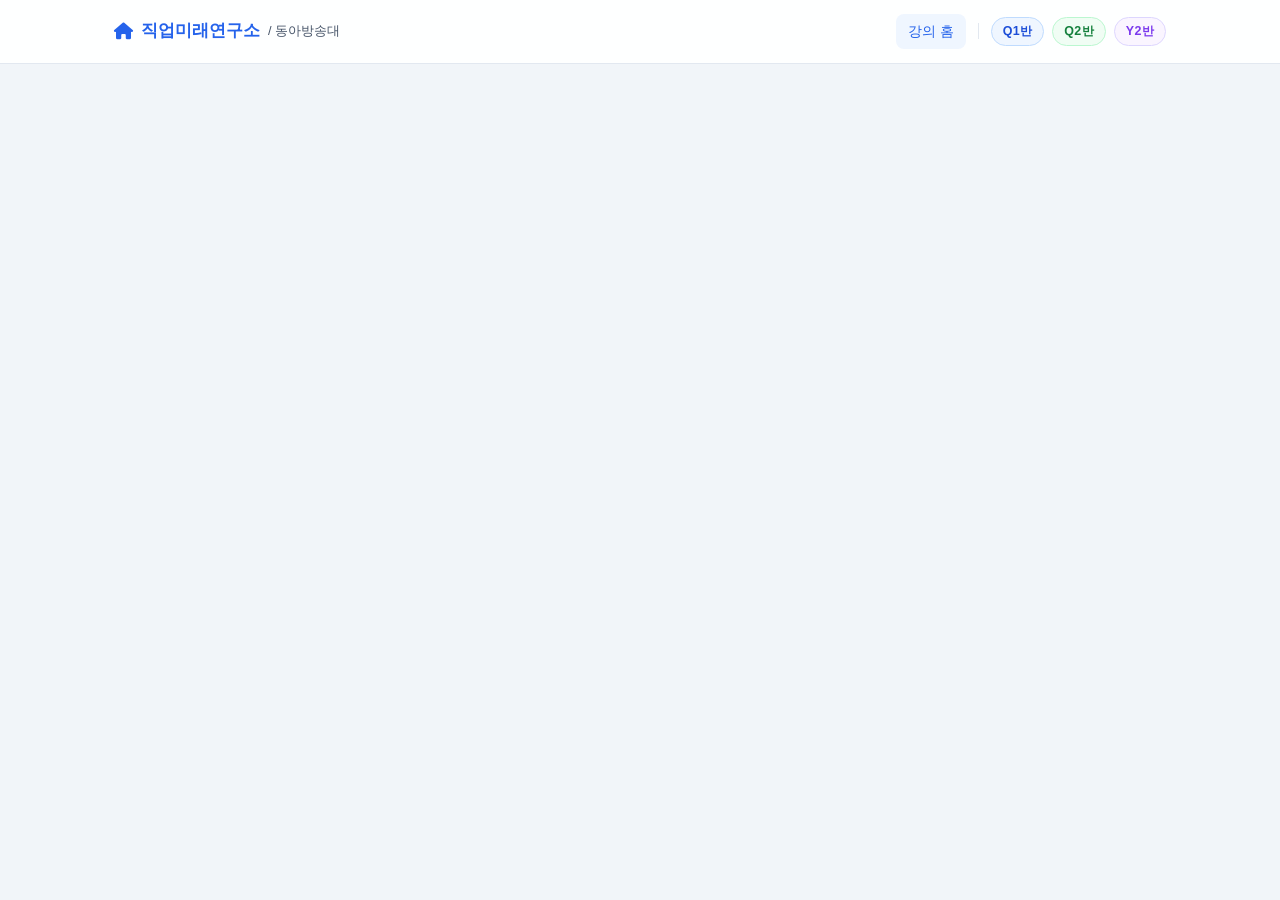
==== donga/index.html @ 0c905d33 "fix: 성적평가 보안 및 정확성 전면 점검 - 학생은 자기 분반만 열람 가능 (URL ?section= 파라미터 무시) - 학생에게 분반 전환 링크(Q1/Q2/Y2) 숨김 - 본" ====
<!DOCTYPE html>
<html lang="ko">
<head>
  <meta charset="UTF-8">
  <meta name="viewport" content="width=device-width, initial-scale=1.0">
  <title>발표평가 | 동아방송대</title>
  <meta name="description" content="동아방송대학교 정동엽 교수 강의 발표평가 시스템.">
  <link rel="stylesheet" href="https://cdn.jsdelivr.net/gh/orioncactus/pretendard@v1.3.9/dist/web/static/pretendard.min.css">
  <link rel="stylesheet" href="https://cdnjs.cloudflare.com/ajax/libs/font-awesome/6.5.1/css/all.min.css">
  <link rel="stylesheet" href="style.css">
  <style>
    /* ── 로그인 뷰 ── */
    .login-wrap {
      min-height: calc(100vh - var(--navbar-h));
      display: flex;
      align-items: center;
      justify-content: center;
      padding: 40px 16px;
      background: var(--surface2);
    }
    .login-card {
      background: var(--surface);
      border: 1px solid var(--border);
      border-radius: 16px;
      padding: 40px 36px;
      max-width: 400px;
      width: 100%;
      box-shadow: var(--shadow-lg);
      text-align: center;
    }
    .login-card h2 {
      font-size: 1.5rem;
      font-weight: 800;
      margin-bottom: 8px;
    }
    .login-card p {
      font-size: .875rem;
      color: var(--text2);
      margin-bottom: 28px;
      line-height: 1.6;
    }

    /* ── 평가 뷰 ── */
    .eva-head {
      display: flex;
      align-items: flex-start;
      gap: 24px;
      flex-wrap: wrap;
      margin-bottom: 24px;
    }
    .eva-head-info { flex: 1; min-width: 200px; }
    .eva-progress { min-width: 220px; }
    .eva-progress-label {
      display: flex;
      align-items: center;
      justify-content: space-between;
      font-size: .875rem;
      margin-bottom: 6px;
      color: var(--text2);
    }
    .eva-progress-label strong { color: var(--primary); font-weight: 700; }
    .eva-prog-bar {
      height: 8px;
      background: var(--border);
      border-radius: 4px;
      overflow: hidden;
    }
    .eva-prog-fill {
      height: 100%;
      background: var(--primary);
      border-radius: 4px;
      transition: width .4s ease;
    }

    /* 완료 배너 */
    .submitted-banner {
      background: #f0fdf4;
      border: 1px solid #86efac;
      border-radius: 10px;
      padding: 14px 20px;
      margin-bottom: 20px;
      color: #15803d;
      font-weight: 600;
      text-align: center;
      font-size: 1rem;
    }

    /* 평가 테이블 래퍼 */
    .eva-wrap {
      overflow-x: auto;
      border-radius: 0;
    }

    /* 점수 입력 */
    .score-input {
      width: 54px;
      padding: 6px 4px;
      text-align: center;
      border: 1.5px solid var(--border);
      border-radius: 6px;
      font-size: .9rem;
      font-family: inherit;
      background: var(--surface);
      color: var(--text);
      transition: border-color .15s, background .15s;
      -moz-appearance: textfield;
    }
    .score-input::-webkit-outer-spin-button,
    .score-input::-webkit-inner-spin-button { -webkit-appearance: none; margin: 0; }
    .score-input:focus { outline: none; border-color: var(--primary); }
    .score-input.filled { border-color: var(--primary); background: #eff6ff; }
    .score-input[readonly] {
      background: var(--surface2);
      color: var(--text2);
      cursor: default;
      border-color: var(--border);
    }
    /* 고정 하단 액션바 */
    .eva-actions {
      position: fixed;
      bottom: 0; left: 0; right: 0;
      background: var(--surface);
      border-top: 1px solid var(--border);
      padding: 12px 24px;
      display: flex;
      gap: 10px;
      justify-content: flex-end;
      z-index: 200;
      box-shadow: 0 -4px 20px rgba(0,0,0,.07);
    }

    /* 페이지 하단 여백 (액션바 가림 방지) */
    .has-action-bar { padding-bottom: 76px; }

    /* 섹션 배지 */
    .jdy-section-badge {
      display: inline-block;
      font-size: .75rem;
      font-weight: 700;
      padding: 3px 10px;
      border-radius: 100px;
      margin-bottom: 8px;
      border: 1.5px solid transparent;
    }
    .jdy-section-Q1 { background: #eff6ff; color: #1d4ed8; border-color: #bfdbfe; }
    .jdy-section-Q2 { background: #f0fdf4; color: #15803d; border-color: #bbf7d0; }
    .jdy-section-Y2 { background: #faf5ff; color: #7c3aed; border-color: #ddd6fe; }

    @media (max-width: 640px) {
      .login-card { padding: 28px 20px; }
      .eva-actions { padding: 10px 16px; }
      .eva-head { gap: 16px; }
    }
  </style>
</head>
<body>

<!-- ── Navbar ─────────────────────────────────────────────── -->
<nav class="jdy-nav">
  <div class="jdy-nav-inner">
    <a href="../" class="jdy-nav-brand">
      <i class="fa-solid fa-house"></i>
      직업미래연구소
      <span>/ 동아방송대</span>
    </a>
    <div class="jdy-nav-links">
      <a href="index.html" class="jdy-nav-link active">강의 홈</a>
      <a href="dashboard.html" class="jdy-nav-link" id="nav-dash" style="display:none">대시보드</a>
      <span class="jdy-nav-sec-divider"></span>
      <a href="index.html?section=Q1" class="jdy-nav-sec-link jdy-sec-Q1">Q1반</a>
      <a href="index.html?section=Q2" class="jdy-nav-sec-link jdy-sec-Q2">Q2반</a>
      <a href="index.html?section=Y2" class="jdy-nav-sec-link jdy-sec-Y2">Y2반</a>
    </div>
    <!-- 로그인 상태 -->
    <div id="nav-user" class="jdy-nav-user" style="display:none">
      <div class="jdy-avatar" id="nav-avatar">?</div>
      <span id="nav-name" style="font-size:.875rem;color:var(--text2)"></span>
      <button class="jdy-btn jdy-btn-secondary jdy-btn-sm" onclick="jdy_signOut()">로그아웃</button>
    </div>
    <!-- 비로그인 -->
    <div id="nav-guest" style="display:none">
      <button class="jdy-btn jdy-btn-primary jdy-btn-sm" onclick="jdy_openAuthModal('login')">
        <i class="fa-solid fa-right-to-bracket"></i> 로그인
      </button>
    </div>
  </div>
</nav>

<!-- ── 비로그인 뷰 ─────────────────────────────────────────── -->
<div id="view-guest" style="display:none">
  <div class="jdy-page">
    <div class="login-wrap">
      <div class="login-card">
        <div style="font-size:2.5rem;margin-bottom:12px;">🎓</div>
        <h2>동아방송대 발표평가</h2>
        <p>구글 또는 카카오 계정으로 로그인하면<br>발표평가에 바로 참여할 수 있습니다.</p>

        <button class="jdy-btn jdy-btn-google jdy-btn-full" onclick="jdy_signInGoogle()" style="margin-bottom:10px;">
          <img src="https://www.gstatic.com/firebasejs/ui/2.0.0/images/auth/google.svg" alt="Google">
          Google로 시작하기
        </button>

        <div class="jdy-auth-divider">또는</div>

        <button class="jdy-btn jdy-btn-kakao jdy-btn-full" onclick="jdy_signInKakao()">
          <svg width="20" height="20" viewBox="0 0 24 24" fill="#191919" style="flex-shrink:0">
            <path d="M12 3C6.48 3 2 6.69 2 11.25c0 2.89 1.74 5.42 4.36 6.96l-1.11 4.09 4.73-3.12c.63.09 1.28.14 1.95.14 5.52 0 10-3.69 10-8.24C21.93 6.69 17.52 3 12 3z"/>
          </svg>
          카카오로 시작하기
        </button>

        <p style="font-size:.73rem;color:var(--text3);margin-top:20px;line-height:1.5;">
          처음 이용 시 자동으로 계정이 생성됩니다.<br>
          로그인과 회원가입은 동일한 절차입니다.
        </p>
      </div>
    </div>
  </div>
</div>

<!-- ── 평가 뷰 (로그인 학생) ──────────────────────────────── -->
<div id="view-eval" style="display:none">
  <div class="jdy-page has-action-bar">
    <section class="jdy-section" style="padding-top:40px;padding-bottom:40px;">
      <div class="jdy-container">

        <!-- 헤더 -->
        <div class="eva-head">
          <div class="eva-head-info">
            <span id="section-badge" class="jdy-section-badge" style="display:none"></span>
            <h2 class="jdy-section-title" id="course-name" style="font-size:1.5rem;margin-bottom:6px;">-</h2>
            <p style="font-size:.875rem;color:var(--text2);">
              같은 분반 동료의 발표를 평가해주세요. 평가자는 공개되지 않습니다.
            </p>
          </div>
          <div class="eva-progress">
            <div class="eva-progress-label">
              <span>평가 진행률</span>
              <strong><span id="prog-done">0</span>/<span id="prog-total">0</span></strong>
            </div>
            <div class="eva-prog-bar">
              <div class="eva-prog-fill" id="prog-fill" style="width:0%"></div>
            </div>
          </div>
        </div>

        <!-- 완료 배너 (제출 후 표시) -->
        <div id="submitted-banner" class="submitted-banner" style="display:none">
          ✅ 모든 발표평가가 완료되었습니다!
        </div>

        <!-- 평가 입력 테이블 -->
        <div class="jdy-card" style="padding:0;overflow:hidden;margin-bottom:20px;">
          <div style="padding:14px 20px;border-bottom:1px solid var(--border);display:flex;align-items:center;gap:12px;flex-wrap:wrap;">
            <div>
              <div style="font-weight:700;font-size:1rem;">발표평가 입력</div>
              <div style="font-size:.8rem;color:var(--text2);margin-top:2px;">각 항목의 배점에 맞게 점수를 입력하세요 (총 100점)</div>
            </div>
          </div>
          <div class="eva-wrap">
            <table class="jdy-table" id="eval-table" style="min-width:960px;border-radius:0;">
              <thead>
                <tr>
                  <th>순번</th>
                  <th>이름</th>
                  <th>자기이해<br>+적성<br><small style="color:var(--primary);font-weight:400">(20)</small></th>
                  <th>창업<br>아이템<br><small style="color:var(--primary);font-weight:400">(15)</small></th>
                  <th>거시<br>환경<br><small style="color:var(--primary);font-weight:400">(15)</small></th>
                  <th>고객/<br>시장<br><small style="color:var(--primary);font-weight:400">(10)</small></th>
                  <th>수익<br>구조<br><small style="color:var(--primary);font-weight:400">(15)</small></th>
                  <th>실행<br>준비<br><small style="color:var(--primary);font-weight:400">(15)</small></th>
                  <th>지원<br>전략<br><small style="color:var(--primary);font-weight:400">(10)</small></th>
                  <th>총점<br><small style="color:var(--text3);font-weight:400">(100)</small></th>
                  <th>상태</th>
                </tr>
              </thead>
              <tbody id="eval-tbody">
                <tr>
                  <td colspan="11" style="text-align:center;padding:48px;">
                    <div class="jdy-spinner"></div>
                  </td>
                </tr>
              </tbody>
            </table>
          </div>
        </div>

        <footer class="jdy-footer" style="margin-top:48px;">
          <p>직업미래연구소 · 정동엽 박사 | <a href="mailto:newjob4u@naver.com">newjob4u@naver.com</a></p>
        </footer>

      </div>
    </section>
  </div>
</div>

<!-- ── 프로필 완성 모달 (최초 로그인) ────────────────────── -->
<div id="profile-modal" class="jdy-modal-bg" style="display:none">
  <div class="jdy-modal">
    <div class="jdy-modal-header">
      <span class="jdy-modal-title">프로필 완성</span>
    </div>
    <div class="jdy-modal-body">
      <p style="font-size:.875rem;color:var(--text2);margin-bottom:20px;">
        처음 이용하시나요? 아래 정보를 입력하면 발표평가에 참여할 수 있습니다.
      </p>
      <form id="profile-form" onsubmit="return false;">
        <div class="jdy-form-group">
          <label class="jdy-label">이름 *</label>
          <input class="jdy-input" type="text" id="pf-name" required placeholder="홍길동">
        </div>
        <div class="jdy-form-group">
          <label class="jdy-label">학번 *</label>
          <input class="jdy-input" type="text" id="pf-sid" required placeholder="예: 2024001">
        </div>
        <div class="jdy-form-group">
          <label class="jdy-label">분반 *</label>
          <select class="jdy-select" id="pf-section" required>
            <option value="">- 분반 선택 -</option>
            <option value="Q1">Q1반</option>
            <option value="Q2">Q2반</option>
            <option value="Y2">Y2반</option>
          </select>
          <p style="font-size:.75rem;color:var(--text3);margin-top:6px;">
            <i class="fa-solid fa-circle-info"></i> 선택한 분반 강의에 자동으로 등록됩니다.
          </p>
        </div>
      </form>
    </div>
    <div class="jdy-modal-footer">
      <button class="jdy-btn jdy-btn-primary" onclick="saveProfile()">저장하고 시작하기</button>
    </div>
  </div>
</div>

<!-- ── 고정 하단 액션바 ───────────────────────────────────── -->
<div class="eva-actions" id="eval-actions" style="display:none">
  <button class="jdy-btn jdy-btn-primary" onclick="submitAllEvals()">
    <i class="fa-solid fa-paper-plane"></i> 최종 제출
  </button>
</div>

<div id="jdy-toast" class="jdy-toast"></div>
<div id="jdy-loading"><div class="jdy-spinner"></div></div>

<!-- ── Scripts ─────────────────────────────────────────────── -->
<script src="https://cdn.jsdelivr.net/npm/@supabase/supabase-js@2"></script>
<script src="app.js"></script>
<script>
'use strict';

let _session     = null;
let _profile     = null;
let _initialized = false;
let _course      = null;
let _members     = [];   // 분반 동료 (본인 제외)
let _roster      = [];   // 출석부 명단 [{no, sid, name}, ...]
let _myEvals     = {};   // evaluatee_id → eval row

// 발표평가 항목 (app.js JDY_PITCH_CRITERIA 재사용)
const CRITERIA = JDY_PITCH_CRITERIA.map(c => ({ name: c.col, label: c.label, max: c.max }));

// ── 초기화 ──────────────────────────────────────────────────
// getSession() 직접 호출 → onAuthStateChange 이벤트 구독 오버헤드 없이 즉시 실행
(async () => {
  jdy_loading(true);
  try {
    const { data: { session } } = await sb.auth.getSession();
    await _handleSession(session);
  } catch (err) {
    console.error('[donga/index] 초기화 오류:', err);
    jdy_toast('error', '초기화 중 오류가 발생했습니다.');
  } finally {
    jdy_loading(false);
  }

  // OAuth redirect 후 SIGNED_IN / 로그아웃 SIGNED_OUT 처리
  sb.auth.onAuthStateChange(async (event, session) => {
    if (event === 'SIGNED_IN' && !_session) {
      // OAuth 콜백 (첫 번째 방문 시 getSession이 빈 경우)
      try {
        jdy_loading(true);
        await _handleSession(session);
      } catch (err) {
        console.error('[donga/index] auth change 오류:', err);
      } finally {
        jdy_loading(false);
      }
    } else if (event === 'SIGNED_OUT') {
      _session = null; _profile = null;
      showView('guest');
      jdy_toggleNavAuth(false);
    }
  });
})();

async function _handleSession(session) {
  if (!session) {
    showView('guest');
    jdy_toggleNavAuth(false);
    return;
  }

  _session = session;
  _profile = await jdy_getProfile(session.user.id);

  // 첫 OAuth 로그인 → 프로필 자동 생성
  if (!_profile) {
    const { error: initErr } = await jdy_upsertProfile({ full_name: jdy_fallbackName(session) });
    if (initErr) console.error('[_handleSession] 프로필 초기 생성 실패:', initErr);
    _profile = await jdy_getProfile(session.user.id);
  }

  jdy_toggleNavAuth(true, _profile);

  // 프로필 미완성 → 모달 즉시 표시
  if (!_profile?.full_name || !_profile?.student_id || !_profile?.section) {
    showView('eval');
    document.getElementById('profile-modal').style.display = 'flex';
    return;
  }

  // 교수자 → 대시보드 이동 (단, ?section= 파라미터가 있으면 열람 뷰)
  const urlSection = new URLSearchParams(location.search).get('section');
  if (_profile.role === 'instructor') {
    if (!urlSection) { location.href = 'dashboard.html'; return; }
    // 교수자는 분반 링크 표시, 열람 모드
    document.getElementById('nav-dash').style.display = 'inline-block';
    await initEvalView(urlSection);
    return;
  }

  // 학생 → 자기 분반만 (URL 파라미터 무시, 보안)
  document.querySelectorAll('.jdy-nav-sec-link').forEach(a => a.style.display = 'none');
  await initEvalView(_profile.section);
}

// ── 뷰 전환 ─────────────────────────────────────────────────
function showView(which) {
  document.getElementById('view-guest').style.display = which === 'guest' ? 'block' : 'none';
  document.getElementById('view-eval').style.display  = which === 'eval'  ? 'block' : 'none';
}

// ── 평가 뷰 초기화 (최적화된 병렬 로드) ────────────────────
// DB 왕복 순서:
//   ① getProfile (이미 완료)
//   ② coursePromise + membersPromise 동시 시작
//   ③ coursePromise 완료 즉시 evalsPromise 시작 (membersPromise와 겹침)
//   ④ Promise.all([membersPromise, evalsPromise]) 대기 → 렌더
// 결과: 기존 3단계(course+members → evals) 대신 2단계로 단축
async function initEvalView(section) {
  showView('eval');

  const userId = _session.user.id;

  updateHeader(null, section);

  // 현재 분반 nav 링크 활성화
  document.querySelectorAll('.jdy-nav-sec-link').forEach(a => {
    a.classList.toggle('active', a.href.includes('section=' + section));
  });

  // ① roster.json + 강의 + 분반 멤버 동시 시작
  const rosterPromise  = fetch('roster.json').then(r => r.json()).catch(() => ({}));
  const coursePromise   = jdy_getActiveCourseBySection(section);
  const membersPromise  = jdy_getSectionMembers(section, userId);

  const [rosterAll, course, members] = await Promise.all([rosterPromise, coursePromise, membersPromise]);

  _roster  = rosterAll[section] || [];
  _course  = course;
  _members = members;

  if (!_course) {
    document.getElementById('eval-tbody').innerHTML =
      `<tr><td colspan="11" style="text-align:center;padding:48px;color:var(--text3);">
        <div class="jdy-empty-icon">📭</div>
        <p>활성 강의를 찾을 수 없습니다.<br>교수자에게 문의하세요.</p>
      </td></tr>`;
    updateHeader(null, section);
    return;
  }

  updateHeader(_course, section);

  // ② 평가 조회 (Supabase)
  const evals = await jdy_getMyPitchEvals(_course.id, userId);
  _myEvals = {};
  evals.forEach(e => { _myEvals[e.evaluatee_id] = e; });

  renderEvalTable();
  updateProgress();

  // 모두 완료된 경우 → 배너
  const allDone = _members.length > 0 && _members.every(m => _myEvals[m.id]);
  if (allDone) {
    showSubmittedBanner();
  } else {
    document.getElementById('eval-actions').style.display = 'flex';
  }
}

// ── 헤더 업데이트 ────────────────────────────────────────────
function updateHeader(course, section) {
  const nameEl   = document.getElementById('course-name');
  const badgeEl  = document.getElementById('section-badge');

  if (nameEl)  nameEl.textContent  = course?.name || '강의 로드 중...';
  if (badgeEl && section) {
    badgeEl.textContent  = `${section}반`;
    badgeEl.className    = `jdy-section-badge jdy-section-${section}`;
    badgeEl.style.display = 'inline-block';
  }
}

// ── 평가 테이블 렌더 ─────────────────────────────────────────
function renderEvalTable() {
  const tbody = document.getElementById('eval-tbody');

  if (!_roster.length) {
    tbody.innerHTML =
      `<tr><td colspan="11" style="text-align:center;padding:48px;color:var(--text3);">
        <div class="jdy-empty-icon">👥</div>
        <p>출석부 명단을 불러올 수 없습니다.</p>
      </td></tr>`;
    return;
  }

  // 출석부 학번 → DB 프로필 매핑 (본인 포함)
  const sidToProfile = {};
  _members.forEach(m => { if (m.student_id) sidToProfile[m.student_id] = m; });

  // 본인 학번도 매핑 (본인은 _members에서 제외되어 있으므로 별도 처리)
  const mySid = _profile?.student_id;

  tbody.innerHTML = _roster.map(r => {
    const isSelf    = (mySid && r.sid === mySid);
    const dbUser    = sidToProfile[r.sid];        // DB 등록된 학생 (본인 제외)
    const uid       = dbUser ? dbUser.id : null;
    const existing  = uid ? _myEvals[uid] : null;
    const submitted = !!existing;
    const registered = !!dbUser;

    // 본인 행 → 평가 불가, "본인" 표시
    if (isSelf) {
      const emptyCells = CRITERIA.map(() =>
        `<td style="text-align:center;"><input type="number" class="score-input" value="" disabled placeholder="-" style="opacity:.3"></td>`
      ).join('');
      return `<tr style="background:var(--surface2);">
        <td style="text-align:center;color:var(--text3);font-size:.85rem;">${r.no}</td>
        <td style="font-weight:600;">${r.name}</td>
        ${emptyCells}
        <td style="text-align:center;font-weight:600;color:var(--primary);">-</td>
        <td style="text-align:center;"><span style="color:var(--primary);font-size:.75rem;font-weight:700;">본인</span></td>
      </tr>`;
    }

    // 미등록 학생
    if (!registered) {
      const emptyCells = CRITERIA.map(() =>
        `<td style="text-align:center;"><input type="number" class="score-input" value="" disabled placeholder="-" style="opacity:.4"></td>`
      ).join('');
      return `<tr style="opacity:.5">
        <td style="text-align:center;color:var(--text3);font-size:.85rem;">${r.no}</td>
        <td style="font-weight:600;">${r.name}</td>
        ${emptyCells}
        <td style="text-align:center;font-weight:600;color:var(--primary);">-</td>
        <td style="text-align:center;"><span style="color:var(--text3);font-size:.75rem;">미등록</span></td>
      </tr>`;
    }

    // 점수 셀
    const scoreCells = CRITERIA.map(c => {
      const val = submitted ? (existing[c.name] ?? '') : '';
      const cls = (val !== '' && val != null) ? ' filled' : '';

      if (submitted) {
        return `<td style="text-align:center;"><input type="number" class="score-input filled" value="${val}" readonly></td>`;
      }
      return `<td style="text-align:center;"><input type="number" class="score-input${cls}"
        min="0" max="${c.max}" value="${val !== '' ? val : ''}"
        data-uid="${uid}" data-col="${c.name}" data-max="${c.max}"
        oninput="onScoreInput(this)"
        placeholder="-"></td>`;
    }).join('');

    // 총점 셀
    const totalVal = submitted ? computeTotal(existing) : '-';
    const totalCell = `<td style="text-align:center;font-weight:600;color:var(--primary);" id="avg-${uid}">${totalVal}</td>`;

    // 상태 셀
    const statusCell = submitted
      ? `<td style="text-align:center;"><span style="color:var(--success);font-weight:700;font-size:.82rem;">✓ 제출됨</span></td>`
      : `<td></td>`;

    return `<tr data-uid="${uid}">
      <td style="text-align:center;color:var(--text3);font-size:.85rem;">${r.no}</td>
      <td style="font-weight:600;">${r.name}</td>
      ${scoreCells}
      ${totalCell}
      ${statusCell}
    </tr>`;
  }).join('');
}

// ── 총점 계산 ────────────────────────────────────────────────
function computeTotal(ev) {
  const vals = CRITERIA.map(c => ev[c.name]).filter(v => v != null && v !== '');
  if (!vals.length) return '-';
  return vals.reduce((a, b) => a + Number(b), 0);
}



// ── 점수 입력 핸들러 ─────────────────────────────────────────
function onScoreInput(input) {
  const maxVal = parseInt(input.dataset.max) || 100;
  let v = parseInt(input.value);
  if (input.value !== '' && v > maxVal) { input.value = maxVal; v = maxVal; }
  if (input.value !== '' && v < 0)      { input.value = 0; v = 0; }
  input.classList.toggle('filled', input.value !== '');
  updateRowTotal(input.dataset.uid);
}

function updateRowTotal(uid) {
  const row = document.querySelector(`tr[data-uid="${uid}"]`);
  if (!row) return;
  let total = 0, hasAny = false;
  CRITERIA.forEach(c => {
    const inp = row.querySelector(`.score-input[data-col="${c.name}"]`);
    if (inp && inp.value !== '') { total += Number(inp.value); hasAny = true; }
  });
  const totalEl = document.getElementById(`avg-${uid}`);
  if (totalEl) totalEl.textContent = hasAny ? total : '-';
}

// ── 진행률 업데이트 ──────────────────────────────────────────
function updateProgress() {
  // roster 기준: DB 등록된 학생(본인 제외) 중 평가 완료 수
  const mySid = _profile?.student_id;
  const sidToProfile = {};
  _members.forEach(m => { if (m.student_id) sidToProfile[m.student_id] = m; });
  const targets = _roster.filter(r => r.sid !== mySid && sidToProfile[r.sid]);
  const total = targets.length;
  const done  = targets.filter(r => _myEvals[sidToProfile[r.sid].id]).length;
  const pct   = total > 0 ? Math.round((done / total) * 100) : 0;

  const el = (id) => document.getElementById(id);
  if (el('prog-done'))  el('prog-done').textContent  = done;
  if (el('prog-total')) el('prog-total').textContent = total;
  if (el('prog-fill'))  el('prog-fill').style.width  = pct + '%';
}

// ── 최종 제출 ────────────────────────────────────────────────
async function submitAllEvals() {
  if (!_course) { jdy_toast('error', '강의 정보를 불러올 수 없습니다.'); return; }

  const batch = [];
  let missingName = null;

  for (const m of _members) {
    if (_myEvals[m.id]) continue; // 이미 제출

    const row = document.querySelector(`tr[data-uid="${m.id}"]`);
    if (!row) continue;

    const ev = { evaluatee_id: m.id, course_id: _course.id };
    let allFilled = true;

    for (const c of CRITERIA) {
      const inp = row.querySelector(`.score-input[data-col="${c.name}"]`);
      const val = inp ? parseInt(inp.value) : NaN;
      if (isNaN(val) || val < 0 || val > c.max) {
        allFilled = false;
        missingName = m.full_name || m.student_id;
        break;
      }
      ev[c.name] = val;
    }

    if (!allFilled) break;
    batch.push(ev);
  }

  if (missingName) {
    jdy_toast('error', `'${missingName}'의 모든 항목을 배점에 맞게 입력해주세요.`);
    return;
  }

  // 이미 전부 완료 상태
  if (!batch.length && _members.length > 0 && _members.every(m => _myEvals[m.id])) {
    jdy_toast('success', '이미 모든 평가가 제출되어 있습니다.');
    return;
  }

  if (!batch.length) {
    jdy_toast('error', '제출할 평가 데이터가 없습니다.');
    return;
  }

  if (!confirm(`${batch.length}명에 대한 발표평가를 최종 제출하시겠습니까?\n제출 후에는 수정이 불가합니다.`)) return;

  jdy_loading(true);

  const session = await jdy_getSession();
  const rows = batch.map(e => ({ ...e, evaluator_id: session.user.id }));
  const { error } = await sb
    .from('jdy_pitch_evaluations')
    .upsert(rows, { onConflict: 'evaluator_id,evaluatee_id,course_id' });

  if (error) {
    jdy_loading(false);
    jdy_toast('error', '제출 실패: ' + error.message);
    return;
  }

  // 평가 캐시 갱신
  const freshEvals = await jdy_getMyPitchEvals(_course.id, session.user.id);
  _myEvals = {};
  freshEvals.forEach(e => { _myEvals[e.evaluatee_id] = e; });

  jdy_loading(false);

  jdy_toast('success', `✅ ${batch.length}명 발표평가 제출 완료!`);
  renderEvalTable();
  updateProgress();
  showSubmittedBanner();
}

// ── 완료 배너 표시 ───────────────────────────────────────────
function showSubmittedBanner() {
  const banner  = document.getElementById('submitted-banner');
  const actions = document.getElementById('eval-actions');
  if (banner)  banner.style.display  = 'block';
  if (actions) actions.style.display = 'none';
}

// ── 프로필 저장 (분반 선택 + 자동 수강신청) ─────────────────
async function saveProfile() {
  const name    = document.getElementById('pf-name').value.trim();
  const sid     = document.getElementById('pf-sid').value.trim();
  const section = document.getElementById('pf-section').value;
  if (!name)    { jdy_toast('error', '이름을 입력해주세요.');  return; }
  if (!sid)     { jdy_toast('error', '학번을 입력해주세요.');  return; }
  if (!section) { jdy_toast('error', '분반을 선택해주세요.'); return; }

  jdy_loading(true);

  // _session 직접 사용 (jdy_getSession() 재호출 없이 확실한 세션으로 upsert)
  const upsertPayload = {
    id:         _session.user.id,
    email:      _session.user.email || '',  // Kakao 등 email null 대비
    full_name:  name,
    student_id: sid,
    section:    section,
  };
  const { error: pErr } = await sb
    .from('jdy_profiles')
    .upsert(upsertPayload, { onConflict: 'id' });

  if (pErr) {
    jdy_loading(false);
    console.error('[saveProfile] upsert 실패:', pErr);
    jdy_toast('error', '프로필 저장 실패: ' + (pErr.message || JSON.stringify(pErr)));
    return;
  }

  _profile = await jdy_getProfile(_session.user.id);
  jdy_loading(false);

  document.getElementById('profile-modal').style.display = 'none';
  jdy_toggleNavAuth(true, _profile);
  jdy_toast('success', `${section}반 등록 완료! 환영합니다, ${name}님 🎉`);

  // 학생은 분반 링크 숨김
  document.querySelectorAll('.jdy-nav-sec-link').forEach(a => a.style.display = 'none');
  await initEvalView(section);
}
</script>
</body>
</html>
---- donga/style.css ----
/* ============================================================
   동아방송대 동료평가 시스템 - 공통 스타일
   ============================================================ */

/* ── Variables ───────────────────────────────────────────── */
:root {
  --primary:    #2563eb;
  --primary-dk: #1d4ed8;
  --accent:     #7c3aed;
  --success:    #16a34a;
  --warning:    #d97706;
  --danger:     #dc2626;
  --bg:         #f1f5f9;
  --surface:    #ffffff;
  --surface2:   #f8fafc;
  --border:     #e2e8f0;
  --text:       #1e293b;
  --text2:      #475569;
  --text3:      #94a3b8;
  --radius:     12px;
  --radius-sm:  8px;
  --shadow:     0 2px 12px rgba(0,0,0,.08);
  --shadow-lg:  0 8px 32px rgba(0,0,0,.12);
  --transition: .2s ease;
  --navbar-h:   64px;
}

/* ── Reset ───────────────────────────────────────────────── */
*, *::before, *::after { box-sizing: border-box; margin: 0; padding: 0; }
html { scroll-behavior: smooth; }
body {
  font-family: 'Pretendard', -apple-system, BlinkMacSystemFont, sans-serif;
  background: var(--bg);
  color: var(--text);
  line-height: 1.6;
  min-height: 100vh;
}
a { color: inherit; text-decoration: none; }
button { cursor: pointer; font-family: inherit; }
img { max-width: 100%; }

/* ── Layout ──────────────────────────────────────────────── */
.jdy-container {
  max-width: 1100px;
  margin: 0 auto;
  padding: 0 24px;
}
.jdy-page {
  padding-top: var(--navbar-h);
  min-height: 100vh;
}

/* ── Navbar ──────────────────────────────────────────────── */
.jdy-nav {
  position: fixed;
  top: 0; left: 0; right: 0;
  height: var(--navbar-h);
  background: rgba(255,255,255,.92);
  backdrop-filter: blur(12px);
  border-bottom: 1px solid var(--border);
  z-index: 1000;
}
.jdy-nav-inner {
  height: 100%;
  display: flex;
  align-items: center;
  justify-content: space-between;
  gap: 16px;
  max-width: 1100px;
  margin: 0 auto;
  padding: 0 24px;
}
.jdy-nav-brand {
  display: flex;
  align-items: center;
  gap: 8px;
  font-weight: 700;
  font-size: 1.05rem;
  color: var(--primary);
}
.jdy-nav-brand span { font-size: .8rem; color: var(--text2); font-weight: 400; }
.jdy-nav-links {
  display: flex;
  align-items: center;
  gap: 8px;
}
.jdy-nav-link {
  font-size: .9rem;
  color: var(--text2);
  padding: 6px 12px;
  border-radius: var(--radius-sm);
  transition: background var(--transition), color var(--transition);
}
.jdy-nav-link:hover, .jdy-nav-link.active {
  background: #eff6ff;
  color: var(--primary);
}

/* ── 분반 구분선 & 버튼 ─────────────────────────────────── */
.jdy-nav-sec-divider {
  display: inline-block;
  width: 1px;
  height: 16px;
  background: var(--border);
  margin: 0 4px;
  vertical-align: middle;
}
.jdy-nav-sec-link {
  display: inline-flex;
  align-items: center;
  padding: 4px 11px;
  border-radius: 100px;
  font-size: .78rem;
  font-weight: 700;
  letter-spacing: .3px;
  transition: all var(--transition);
  border: 1.5px solid transparent;
}
.jdy-sec-Q1 { background: #eff6ff; color: #1d4ed8; border-color: #bfdbfe; }
.jdy-sec-Q2 { background: #f0fdf4; color: #15803d; border-color: #bbf7d0; }
.jdy-sec-Y2 { background: #faf5ff; color: #7c3aed; border-color: #ddd6fe; }
.jdy-nav-sec-link:hover { filter: brightness(.92); transform: translateY(-1px); }

.jdy-nav-user {
  display: flex;
  align-items: center;
  gap: 10px;
  font-size: .875rem;
  color: var(--text2);
}
.jdy-avatar {
  width: 32px; height: 32px;
  border-radius: 50%;
  background: linear-gradient(135deg, var(--primary), var(--accent));
  color: #fff;
  display: flex;
  align-items: center;
  justify-content: center;
  font-weight: 700;
  font-size: .8rem;
  flex-shrink: 0;
}

/* ── Buttons ─────────────────────────────────────────────── */
.jdy-btn {
  display: inline-flex;
  align-items: center;
  gap: 8px;
  padding: 10px 22px;
  border: none;
  border-radius: var(--radius-sm);
  font-size: .9rem;
  font-weight: 600;
  transition: all var(--transition);
  white-space: nowrap;
}
.jdy-btn-primary   { background: var(--primary); color: #fff; }
.jdy-btn-primary:hover { background: var(--primary-dk); transform: translateY(-1px); box-shadow: 0 4px 12px rgba(37,99,235,.3); }
.jdy-btn-secondary { background: var(--surface); color: var(--text); border: 1px solid var(--border); }
.jdy-btn-secondary:hover { background: var(--bg); }
.jdy-btn-danger    { background: var(--danger); color: #fff; }
.jdy-btn-danger:hover { background: #b91c1c; }
.jdy-btn-sm { padding: 6px 14px; font-size: .8rem; }
.jdy-btn-lg { padding: 14px 32px; font-size: 1rem; }
.jdy-btn-full { width: 100%; justify-content: center; }
.jdy-btn:disabled { opacity: .5; cursor: not-allowed; transform: none !important; }

/* Google / Kakao 로그인 버튼 */
.jdy-btn-google {
  background: #fff;
  color: #3c4043;
  border: 1px solid var(--border);
  box-shadow: var(--shadow);
}
.jdy-btn-google:hover { box-shadow: var(--shadow-lg); }
.jdy-btn-kakao {
  background: #fee500;
  color: #191919;
}
.jdy-btn-kakao:hover { background: #f0d900; }
.jdy-btn-google img, .jdy-btn-kakao img { width: 20px; height: 20px; }

/* ── Cards ───────────────────────────────────────────────── */
.jdy-card {
  background: var(--surface);
  border-radius: var(--radius);
  box-shadow: var(--shadow);
  padding: 28px;
  border: 1px solid var(--border);
}
.jdy-card-sm { padding: 18px; }
.jdy-card-title {
  font-size: 1.1rem;
  font-weight: 700;
  color: var(--text);
  margin-bottom: 4px;
}
.jdy-card-sub {
  font-size: .875rem;
  color: var(--text2);
  margin-bottom: 16px;
}

/* ── Section Header ──────────────────────────────────────── */
.jdy-section { padding: 64px 0; }
.jdy-section-header { margin-bottom: 40px; text-align: center; }
.jdy-sub-label {
  display: inline-block;
  font-size: .75rem;
  font-weight: 700;
  letter-spacing: .08em;
  text-transform: uppercase;
  color: var(--primary);
  background: #eff6ff;
  padding: 4px 12px;
  border-radius: 100px;
  margin-bottom: 12px;
}
.jdy-section-title {
  font-size: 2rem;
  font-weight: 800;
  color: var(--text);
  margin-bottom: 10px;
}
.jdy-section-desc {
  font-size: 1rem;
  color: var(--text2);
  max-width: 560px;
  margin: 0 auto;
}

/* ── Hero ────────────────────────────────────────────────── */
.jdy-hero {
  background: linear-gradient(135deg, #1e3a8a 0%, #1d4ed8 50%, #7c3aed 100%);
  color: #fff;
  padding: 80px 0 60px;
  text-align: center;
  position: relative;
  overflow: hidden;
}
.jdy-hero::before {
  content: '';
  position: absolute;
  inset: 0;
  background: url("data:image/svg+xml,%3Csvg width='60' height='60' viewBox='0 0 60 60' xmlns='http://www.w3.org/2000/svg'%3E%3Cg fill='none' fill-rule='evenodd'%3E%3Cg fill='%23ffffff' fill-opacity='0.03'%3E%3Cpath d='M36 34v-4h-2v4h-4v2h4v4h2v-4h4v-2h-4zm0-30V0h-2v4h-4v2h4v4h2V6h4V4h-4zM6 34v-4H4v4H0v2h4v4h2v-4h4v-2H6zM6 4V0H4v4H0v2h4v4h2V6h4V4H6z'/%3E%3C/g%3E%3C/g%3E%3C/svg%3E");
}
.jdy-hero-content { position: relative; }
.jdy-hero-badge {
  display: inline-block;
  background: rgba(255,255,255,.15);
  border: 1px solid rgba(255,255,255,.25);
  border-radius: 100px;
  padding: 6px 18px;
  font-size: .8rem;
  font-weight: 600;
  letter-spacing: .06em;
  margin-bottom: 20px;
}
.jdy-hero h1 {
  font-size: clamp(2rem, 5vw, 3rem);
  font-weight: 800;
  line-height: 1.2;
  margin-bottom: 16px;
}
.jdy-hero p {
  font-size: 1.05rem;
  opacity: .85;
  max-width: 520px;
  margin: 0 auto 32px;
}

/* ── Grid ────────────────────────────────────────────────── */
.jdy-grid-3 { display: grid; grid-template-columns: repeat(3, 1fr); gap: 20px; }
.jdy-grid-2 { display: grid; grid-template-columns: repeat(2, 1fr); gap: 20px; }
.jdy-grid-4 { display: grid; grid-template-columns: repeat(4, 1fr); gap: 16px; }

/* ── Course Cards ────────────────────────────────────────── */
.jdy-course-card {
  background: var(--surface);
  border-radius: var(--radius);
  border: 1px solid var(--border);
  padding: 24px;
  box-shadow: var(--shadow);
  transition: transform var(--transition), box-shadow var(--transition);
}
.jdy-course-card:hover { transform: translateY(-2px); box-shadow: var(--shadow-lg); }
.jdy-course-badge {
  display: inline-block;
  font-size: .7rem;
  font-weight: 700;
  padding: 3px 10px;
  border-radius: 100px;
  background: #eff6ff;
  color: var(--primary);
  margin-bottom: 10px;
}
.jdy-course-name {
  font-size: 1.1rem;
  font-weight: 700;
  margin-bottom: 8px;
}
.jdy-course-desc {
  font-size: .875rem;
  color: var(--text2);
  margin-bottom: 16px;
  display: -webkit-box;
  -webkit-line-clamp: 2;
  -webkit-box-orient: vertical;
  overflow: hidden;
}
.jdy-course-meta {
  font-size: .8rem;
  color: var(--text3);
  display: flex;
  gap: 12px;
  flex-wrap: wrap;
  margin-bottom: 16px;
}
.jdy-course-meta span { display: flex; align-items: center; gap: 4px; }
.jdy-enrolled-badge {
  display: inline-block;
  font-size: .75rem;
  background: #dcfce7;
  color: var(--success);
  border-radius: 100px;
  padding: 3px 10px;
  font-weight: 600;
}

/* ── 분반 배지 ──────────────────────────────────────────── */
.jdy-section-badge {
  display: inline-block;
  font-size: .72rem;
  font-weight: 700;
  border-radius: 100px;
  padding: 3px 10px;
  letter-spacing: .4px;
}
.jdy-section-Q1 { background: #eff6ff; color: #1d4ed8; border: 1px solid #bfdbfe; }
.jdy-section-Q2 { background: #f0fdf4; color: #15803d; border: 1px solid #bbf7d0; }
.jdy-section-Y2 { background: #faf5ff; color: #7c3aed; border: 1px solid #ddd6fe; }

/* 대시보드 분반 탭 배지 */
.jdy-sec-tab-Q1 { --tab-color: #1d4ed8; }
.jdy-sec-tab-Q2 { --tab-color: #15803d; }
.jdy-sec-tab-Y2 { --tab-color: #7c3aed; }
.jdy-sec-tab-all { --tab-color: #64748b; }
.jdy-tab.jdy-sec-tab-Q1.active  { color: #1d4ed8; border-color: #1d4ed8; }
.jdy-tab.jdy-sec-tab-Q2.active  { color: #15803d; border-color: #15803d; }
.jdy-tab.jdy-sec-tab-Y2.active  { color: #7c3aed; border-color: #7c3aed; }

/* 테이블 내 분반 셀 */
td.cell-sec { white-space: nowrap; }

/* ── Auth Section ────────────────────────────────────────── */
.jdy-auth-box {
  max-width: 420px;
  margin: 0 auto;
  background: var(--surface);
  border-radius: var(--radius);
  box-shadow: var(--shadow-lg);
  padding: 40px;
  text-align: center;
  border: 1px solid var(--border);
}
.jdy-auth-box h2 { font-size: 1.5rem; font-weight: 800; margin-bottom: 8px; }
.jdy-auth-box p  { font-size: .875rem; color: var(--text2); margin-bottom: 28px; }
.jdy-auth-divider {
  display: flex;
  align-items: center;
  gap: 12px;
  margin: 16px 0;
  color: var(--text3);
  font-size: .8rem;
}
.jdy-auth-divider::before, .jdy-auth-divider::after {
  content: '';
  flex: 1;
  height: 1px;
  background: var(--border);
}

/* ── Forms ───────────────────────────────────────────────── */
.jdy-form-group {
  margin-bottom: 16px;
  text-align: left;
}
.jdy-label {
  display: block;
  font-size: .8rem;
  font-weight: 600;
  color: var(--text2);
  margin-bottom: 6px;
}
.jdy-input, .jdy-select, .jdy-textarea {
  width: 100%;
  padding: 10px 14px;
  border: 1.5px solid var(--border);
  border-radius: var(--radius-sm);
  font-size: .9rem;
  font-family: inherit;
  color: var(--text);
  background: var(--surface);
  transition: border-color var(--transition);
}
.jdy-input:focus, .jdy-select:focus, .jdy-textarea:focus {
  outline: none;
  border-color: var(--primary);
  box-shadow: 0 0 0 3px rgba(37,99,235,.12);
}
.jdy-textarea { resize: vertical; min-height: 80px; }

/* ── Star Rating ─────────────────────────────────────────── */
.jdy-rating-row {
  display: flex;
  align-items: center;
  gap: 12px;
  padding: 10px 0;
  border-bottom: 1px solid var(--border);
}
.jdy-rating-row:last-of-type { border-bottom: none; }
.jdy-rating-label {
  width: 90px;
  font-size: .875rem;
  font-weight: 600;
  color: var(--text);
  flex-shrink: 0;
}
.jdy-stars {
  display: flex;
  gap: 4px;
}
.jdy-star {
  font-size: 1.6rem;
  color: #cbd5e1;
  transition: color var(--transition), transform var(--transition);
  user-select: none;
}
.jdy-star.on    { color: #f59e0b; }
.jdy-star:hover { transform: scale(1.15); color: #f59e0b; }

/* ── Eval Cards ──────────────────────────────────────────── */
.jdy-classmate-grid {
  display: grid;
  grid-template-columns: repeat(auto-fill, minmax(180px, 1fr));
  gap: 16px;
}
.jdy-classmate-card {
  background: var(--surface);
  border: 1.5px solid var(--border);
  border-radius: var(--radius);
  padding: 20px 16px;
  text-align: center;
  cursor: pointer;
  transition: all var(--transition);
  position: relative;
}
.jdy-classmate-card:hover { border-color: var(--primary); transform: translateY(-2px); box-shadow: var(--shadow-lg); }
.jdy-classmate-card.done  { border-color: var(--success); background: #f0fdf4; cursor: default; }
.jdy-classmate-card.done:hover { transform: none; }
.jdy-classmate-avatar {
  width: 56px; height: 56px;
  border-radius: 50%;
  background: linear-gradient(135deg, var(--primary), var(--accent));
  color: #fff;
  display: flex;
  align-items: center;
  justify-content: center;
  font-size: 1.3rem;
  font-weight: 700;
  margin: 0 auto 10px;
}
.jdy-classmate-name { font-size: .9rem; font-weight: 600; margin-bottom: 2px; }
.jdy-classmate-id   { font-size: .75rem; color: var(--text3); margin-bottom: 10px; }
.jdy-done-check {
  width: 24px; height: 24px;
  border-radius: 50%;
  background: var(--success);
  color: #fff;
  display: flex;
  align-items: center;
  justify-content: center;
  font-size: .8rem;
  margin: 0 auto;
}

/* ── Progress ────────────────────────────────────────────── */
.jdy-progress-box {
  background: var(--surface);
  border-radius: var(--radius);
  border: 1px solid var(--border);
  padding: 20px 24px;
  display: flex;
  align-items: center;
  gap: 20px;
  margin-bottom: 28px;
}
.jdy-progress-text { font-size: .875rem; color: var(--text2); }
.jdy-progress-num  { font-size: 1.5rem; font-weight: 800; color: var(--primary); }
.jdy-progress-track {
  flex: 1;
  height: 8px;
  background: var(--bg);
  border-radius: 100px;
  overflow: hidden;
}
.jdy-progress-fill {
  height: 100%;
  background: linear-gradient(90deg, var(--primary), var(--accent));
  border-radius: 100px;
  transition: width .5s ease;
}

/* ── Stats Cards ─────────────────────────────────────────── */
.jdy-stat-card {
  background: var(--surface);
  border-radius: var(--radius);
  border: 1px solid var(--border);
  padding: 24px;
  box-shadow: var(--shadow);
  text-align: center;
}
.jdy-stat-icon {
  font-size: 2rem;
  margin-bottom: 8px;
}
.jdy-stat-val  { font-size: 2.2rem; font-weight: 800; color: var(--primary); line-height: 1; margin-bottom: 4px; }
.jdy-stat-label { font-size: .8rem; color: var(--text2); font-weight: 600; text-transform: uppercase; letter-spacing: .05em; }

/* ── Table ───────────────────────────────────────────────── */
.jdy-table-wrap { overflow-x: auto; }
.jdy-table {
  width: 100%;
  border-collapse: collapse;
  font-size: .875rem;
}
.jdy-table th, .jdy-table td {
  padding: 12px 14px;
  text-align: left;
  border-bottom: 1px solid var(--border);
}
.jdy-table th {
  font-size: .75rem;
  font-weight: 700;
  color: var(--text3);
  text-transform: uppercase;
  letter-spacing: .05em;
  background: var(--surface2);
  white-space: nowrap;
}
.jdy-table tr:last-child td { border-bottom: none; }
.jdy-table tbody tr { cursor: pointer; transition: background var(--transition); }
.jdy-table tbody tr:hover { background: #f8faff; }

/* ── Score Bar ───────────────────────────────────────────── */
.jdy-bar-wrap {
  display: flex;
  align-items: center;
  gap: 6px;
  min-width: 80px;
}
.jdy-bar-wrap span { font-size: .75rem; font-weight: 600; color: var(--text2); width: 24px; flex-shrink: 0; }
.jdy-bar-wrap > div:first-child {
  flex: 1;
  height: 6px;
  background: var(--bg);
  border-radius: 100px;
  overflow: hidden;
  min-width: 40px;
}
.jdy-bar {
  height: 100%;
  border-radius: 100px;
  transition: width .6s ease;
}

/* ── Tabs ────────────────────────────────────────────────── */
.jdy-tabs {
  display: flex;
  gap: 4px;
  border-bottom: 2px solid var(--border);
  margin-bottom: 24px;
  overflow-x: auto;
}
.jdy-tab {
  padding: 10px 20px;
  border: none;
  background: none;
  font-size: .875rem;
  font-weight: 600;
  color: var(--text2);
  border-bottom: 2px solid transparent;
  margin-bottom: -2px;
  transition: all var(--transition);
  white-space: nowrap;
}
.jdy-tab:hover  { color: var(--primary); }
.jdy-tab.active { color: var(--primary); border-bottom-color: var(--primary); }

/* ── Modal ───────────────────────────────────────────────── */
.jdy-modal-bg {
  position: fixed;
  inset: 0;
  background: rgba(0,0,0,.45);
  display: flex;
  align-items: center;
  justify-content: center;
  z-index: 2000;
  padding: 20px;
  animation: jdy-fadein .15s ease;
}
.jdy-modal {
  background: var(--surface);
  border-radius: var(--radius);
  box-shadow: 0 20px 60px rgba(0,0,0,.18);
  max-width: 520px;
  width: 100%;
  max-height: 90vh;
  overflow-y: auto;
}
.jdy-modal-header {
  display: flex;
  align-items: center;
  justify-content: space-between;
  padding: 20px 24px 0;
  margin-bottom: 16px;
}
.jdy-modal-title { font-size: 1.2rem; font-weight: 800; }
.jdy-modal-close {
  width: 32px; height: 32px;
  border: none;
  background: var(--bg);
  border-radius: 50%;
  font-size: 1.1rem;
  color: var(--text2);
  display: flex; align-items: center; justify-content: center;
  transition: background var(--transition);
}
.jdy-modal-close:hover { background: var(--border); }
.jdy-modal-body   { padding: 0 24px; }
.jdy-modal-footer { padding: 16px 24px 24px; display: flex; gap: 10px; justify-content: flex-end; }

/* ── Toast ───────────────────────────────────────────────── */
.jdy-toast {
  position: fixed;
  bottom: 24px;
  left: 50%;
  transform: translateX(-50%) translateY(80px);
  background: var(--text);
  color: #fff;
  padding: 12px 24px;
  border-radius: 100px;
  font-size: .875rem;
  font-weight: 600;
  box-shadow: var(--shadow-lg);
  z-index: 3000;
  transition: transform .3s ease, opacity .3s ease;
  opacity: 0;
  white-space: nowrap;
}
.jdy-toast.show { transform: translateX(-50%) translateY(0); opacity: 1; }
.jdy-toast.error   { background: var(--danger); }
.jdy-toast.success { background: var(--success); }

/* ── Loading ─────────────────────────────────────────────── */
#jdy-loading {
  position: fixed;
  inset: 0;
  background: rgba(255,255,255,.75);
  display: none;
  align-items: center;
  justify-content: center;
  z-index: 4000;
}
.jdy-spinner {
  width: 44px; height: 44px;
  border: 4px solid var(--border);
  border-top-color: var(--primary);
  border-radius: 50%;
  animation: jdy-spin .7s linear infinite;
}

/* ── Profile Badge ───────────────────────────────────────── */
.jdy-role-badge {
  display: inline-block;
  font-size: .7rem;
  font-weight: 700;
  padding: 2px 8px;
  border-radius: 100px;
}
.jdy-role-badge.instructor { background: #fef3c7; color: #92400e; }
.jdy-role-badge.student    { background: #eff6ff; color: var(--primary); }

/* ── Empty State ─────────────────────────────────────────── */
.jdy-empty {
  text-align: center;
  padding: 60px 20px;
  color: var(--text3);
}
.jdy-empty-icon { font-size: 3rem; margin-bottom: 12px; }
.jdy-empty p    { font-size: .9rem; }

/* ── Animations ──────────────────────────────────────────── */
@keyframes jdy-fadein { from { opacity: 0; } to { opacity: 1; } }
@keyframes jdy-spin   { to   { transform: rotate(360deg); } }
.jdy-fade { animation: jdy-fadein .3s ease; }

/* ── Pitch Eval Table ────────────────────────────────────── */
.pitch-input {
  width: 56px;
  padding: 5px 4px;
  border: 1.5px solid var(--border);
  border-radius: 6px;
  text-align: center;
  font-size: .875rem;
  font-family: inherit;
  color: var(--text);
  background: var(--surface);
  transition: border-color var(--transition), background var(--transition);
  -moz-appearance: textfield;
}
.pitch-input::-webkit-inner-spin-button,
.pitch-input::-webkit-outer-spin-button { -webkit-appearance: none; }
.pitch-input:focus  { outline: none; border-color: var(--primary); box-shadow: 0 0 0 3px rgba(37,99,235,.1); }
.pitch-input.filled { background: #f0fdf4; border-color: #86efac; }
.pitch-input.over   { background: #fef2f2; border-color: var(--danger); }
.pitch-total-cell   { font-weight: 800; font-size: .95rem; color: var(--primary); text-align: center !important; }
.pitch-sticky-1     { position: sticky; left: 0;    background: var(--surface2) !important; z-index: 2; min-width: 48px;  text-align: center !important; }
.pitch-sticky-2     { position: sticky; left: 48px; background: var(--surface2) !important; z-index: 2; min-width: 110px; border-right: 2px solid var(--border) !important; }
.pitch-head-sticky  { z-index: 3 !important; }
#pitch-table thead th { text-align: center; white-space: normal; line-height: 1.3; font-size: .75rem; padding: 10px 8px; }
#pitch-table td        { padding: 8px 6px; text-align: center; }
#pitch-table tbody tr:hover .pitch-sticky-1,
#pitch-table tbody tr:hover .pitch-sticky-2 { background: #f8faff !important; }

/* ── Footer ──────────────────────────────────────────────── */
.jdy-footer {
  background: #1e293b;
  color: #94a3b8;
  text-align: center;
  padding: 28px;
  font-size: .8rem;
  margin-top: auto;
}
.jdy-footer a { color: #cbd5e1; }
.jdy-footer a:hover { color: #fff; }

/* ── Responsive ──────────────────────────────────────────── */
@media (max-width: 900px) {
  .jdy-grid-3 { grid-template-columns: repeat(2, 1fr); }
  .jdy-grid-4 { grid-template-columns: repeat(2, 1fr); }
}
@media (max-width: 600px) {
  .jdy-grid-3, .jdy-grid-2, .jdy-grid-4 { grid-template-columns: 1fr; }
  .jdy-section { padding: 40px 0; }
  .jdy-section-title { font-size: 1.5rem; }
  .jdy-modal { max-height: 100vh; border-radius: 0; }
  .jdy-auth-box { padding: 28px 20px; }
  .jdy-nav-links { gap: 4px; }
}
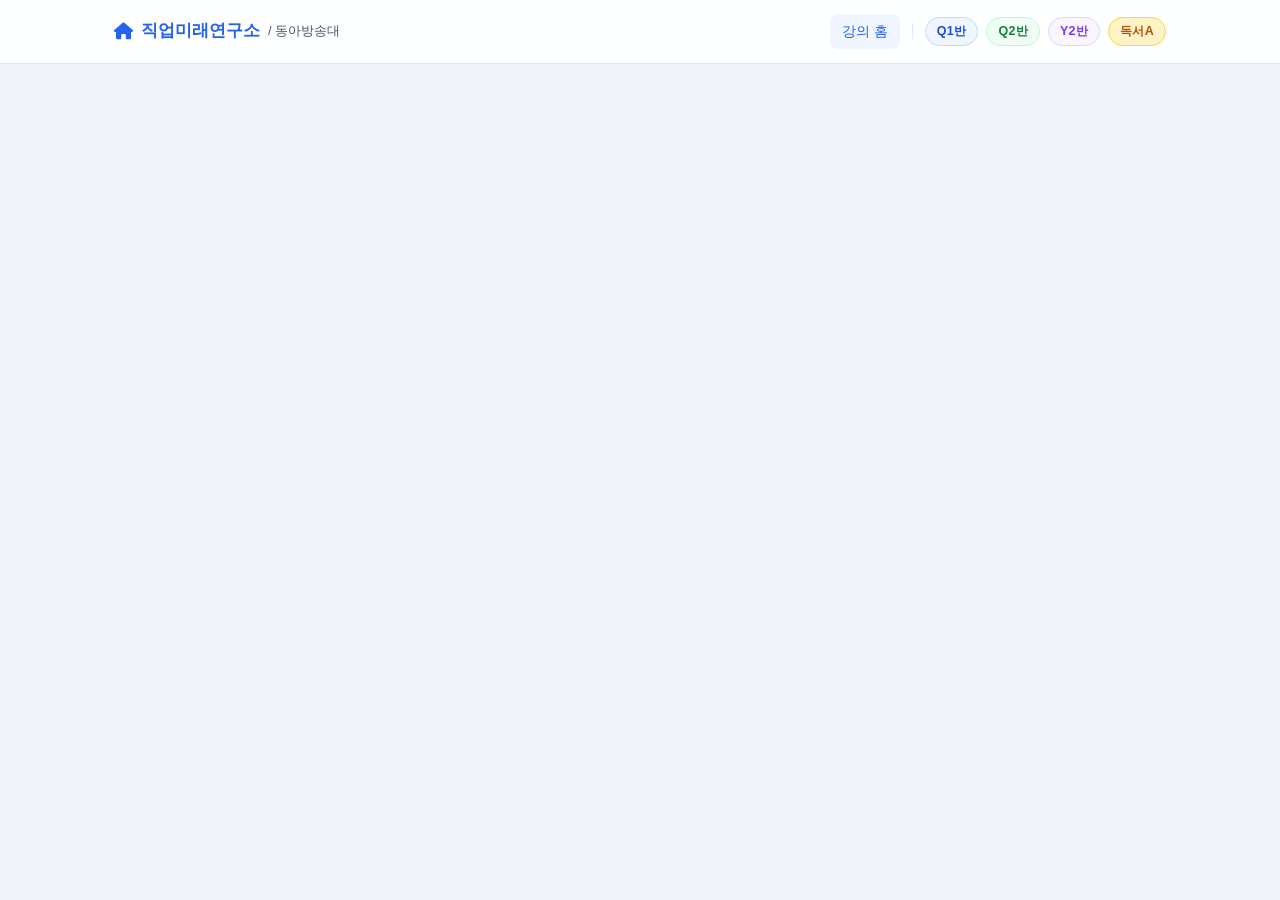
==== commit c6e957f2: "feat: 진로독서 a반(RA) 섹션 추가 — 16명 학생 명단 - roster.json: 진로독서_a반 출석부에서 16명 추출 (RA 키) - style.css: RA 섹션 배지" ====
--- a/donga/index.html
+++ b/donga/index.html
@@ -145,6 +145,7 @@
     .jdy-section-Q1 { background: #eff6ff; color: #1d4ed8; border-color: #bfdbfe; }
     .jdy-section-Q2 { background: #f0fdf4; color: #15803d; border-color: #bbf7d0; }
     .jdy-section-Y2 { background: #faf5ff; color: #7c3aed; border-color: #ddd6fe; }
+    .jdy-section-RA { background: #fef3c7; color: #b45309; border-color: #fcd34d; }
 
     @media (max-width: 640px) {
       .login-card { padding: 28px 20px; }
@@ -170,6 +171,7 @@
       <a href="index.html?section=Q1" class="jdy-nav-sec-link jdy-sec-Q1">Q1반</a>
       <a href="index.html?section=Q2" class="jdy-nav-sec-link jdy-sec-Q2">Q2반</a>
       <a href="index.html?section=Y2" class="jdy-nav-sec-link jdy-sec-Y2">Y2반</a>
+      <a href="index.html?section=RA" class="jdy-nav-sec-link jdy-sec-RA">독서A</a>
     </div>
     <!-- 로그인 상태 -->
     <div id="nav-user" class="jdy-nav-user" style="display:none">
@@ -320,6 +322,7 @@
             <option value="Q1">Q1반</option>
             <option value="Q2">Q2반</option>
             <option value="Y2">Y2반</option>
+            <option value="RA">진로독서 a반</option>
           </select>
           <p style="font-size:.75rem;color:var(--text3);margin-top:6px;">
             <i class="fa-solid fa-circle-info"></i> 선택한 분반 강의에 자동으로 등록됩니다.
@@ -353,9 +356,8 @@
 let _profile     = null;
 let _initialized = false;
 let _course      = null;
-let _members     = [];   // 분반 동료 (본인 제외)
 let _roster      = [];   // 출석부 명단 [{no, sid, name}, ...]
-let _myEvals     = {};   // evaluatee_id → eval row
+let _myEvals     = {};   // evaluatee_sid → eval row
 
 // 발표평가 항목 (app.js JDY_PITCH_CRITERIA 재사용)
 const CRITERIA = JDY_PITCH_CRITERIA.map(c => ({ name: c.col, label: c.label, max: c.max }));
@@ -441,13 +443,7 @@
   document.getElementById('view-eval').style.display  = which === 'eval'  ? 'block' : 'none';
 }
 
-// ── 평가 뷰 초기화 (최적화된 병렬 로드) ────────────────────
-// DB 왕복 순서:
-//   ① getProfile (이미 완료)
-//   ② coursePromise + membersPromise 동시 시작
-//   ③ coursePromise 완료 즉시 evalsPromise 시작 (membersPromise와 겹침)
-//   ④ Promise.all([membersPromise, evalsPromise]) 대기 → 렌더
-// 결과: 기존 3단계(course+members → evals) 대신 2단계로 단축
+// ── 평가 뷰 초기화 ────────────────────────────────────────
 async function initEvalView(section) {
   showView('eval');
 
@@ -460,16 +456,14 @@
     a.classList.toggle('active', a.href.includes('section=' + section));
   });
 
-  // ① roster.json + 강의 + 분반 멤버 동시 시작
+  // ① roster.json + 강의 동시 로드
   const rosterPromise  = fetch('roster.json').then(r => r.json()).catch(() => ({}));
   const coursePromise   = jdy_getActiveCourseBySection(section);
-  const membersPromise  = jdy_getSectionMembers(section, userId);
-
-  const [rosterAll, course, members] = await Promise.all([rosterPromise, coursePromise, membersPromise]);
+
+  const [rosterAll, course] = await Promise.all([rosterPromise, coursePromise]);
 
   _roster  = rosterAll[section] || [];
   _course  = course;
-  _members = members;
 
   if (!_course) {
     document.getElementById('eval-tbody').innerHTML =
@@ -483,16 +477,18 @@
 
   updateHeader(_course, section);
 
-  // ② 평가 조회 (Supabase)
+  // ② 평가 조회 (Supabase) — evaluatee_sid 기준
   const evals = await jdy_getMyPitchEvals(_course.id, userId);
   _myEvals = {};
-  evals.forEach(e => { _myEvals[e.evaluatee_id] = e; });
+  evals.forEach(e => { if (e.evaluatee_sid) _myEvals[e.evaluatee_sid] = e; });
 
   renderEvalTable();
   updateProgress();
 
   // 모두 완료된 경우 → 배너
-  const allDone = _members.length > 0 && _members.every(m => _myEvals[m.id]);
+  const mySid = _profile?.student_id;
+  const others = _roster.filter(r => r.sid !== mySid);
+  const allDone = others.length > 0 && others.every(r => _myEvals[r.sid]);
   if (allDone) {
     showSubmittedBanner();
   } else {
@@ -526,20 +522,12 @@
     return;
   }
 
-  // 출석부 학번 → DB 프로필 매핑 (본인 포함)
-  const sidToProfile = {};
-  _members.forEach(m => { if (m.student_id) sidToProfile[m.student_id] = m; });
-
-  // 본인 학번도 매핑 (본인은 _members에서 제외되어 있으므로 별도 처리)
   const mySid = _profile?.student_id;
 
   tbody.innerHTML = _roster.map(r => {
     const isSelf    = (mySid && r.sid === mySid);
-    const dbUser    = sidToProfile[r.sid];        // DB 등록된 학생 (본인 제외)
-    const uid       = dbUser ? dbUser.id : null;
-    const existing  = uid ? _myEvals[uid] : null;
+    const existing  = _myEvals[r.sid];       // evaluatee_sid 기준 조회
     const submitted = !!existing;
-    const registered = !!dbUser;
 
     // 본인 행 → 평가 불가, "본인" 표시
     if (isSelf) {
@@ -555,21 +543,7 @@
       </tr>`;
     }
 
-    // 미등록 학생
-    if (!registered) {
-      const emptyCells = CRITERIA.map(() =>
-        `<td style="text-align:center;"><input type="number" class="score-input" value="" disabled placeholder="-" style="opacity:.4"></td>`
-      ).join('');
-      return `<tr style="opacity:.5">
-        <td style="text-align:center;color:var(--text3);font-size:.85rem;">${r.no}</td>
-        <td style="font-weight:600;">${r.name}</td>
-        ${emptyCells}
-        <td style="text-align:center;font-weight:600;color:var(--primary);">-</td>
-        <td style="text-align:center;"><span style="color:var(--text3);font-size:.75rem;">미등록</span></td>
-      </tr>`;
-    }
-
-    // 점수 셀
+    // 점수 셀 — DB 등록 여부와 무관하게 모든 학생에게 입력 활성화
     const scoreCells = CRITERIA.map(c => {
       const val = submitted ? (existing[c.name] ?? '') : '';
       const cls = (val !== '' && val != null) ? ' filled' : '';
@@ -579,21 +553,21 @@
       }
       return `<td style="text-align:center;"><input type="number" class="score-input${cls}"
         min="0" max="${c.max}" value="${val !== '' ? val : ''}"
-        data-uid="${uid}" data-col="${c.name}" data-max="${c.max}"
+        data-uid="${r.sid}" data-col="${c.name}" data-max="${c.max}"
         oninput="onScoreInput(this)"
         placeholder="-"></td>`;
     }).join('');
 
     // 총점 셀
     const totalVal = submitted ? computeTotal(existing) : '-';
-    const totalCell = `<td style="text-align:center;font-weight:600;color:var(--primary);" id="avg-${uid}">${totalVal}</td>`;
+    const totalCell = `<td style="text-align:center;font-weight:600;color:var(--primary);" id="avg-${r.sid}">${totalVal}</td>`;
 
     // 상태 셀
     const statusCell = submitted
       ? `<td style="text-align:center;"><span style="color:var(--success);font-weight:700;font-size:.82rem;">✓ 제출됨</span></td>`
       : `<td></td>`;
 
-    return `<tr data-uid="${uid}">
+    return `<tr data-uid="${r.sid}">
       <td style="text-align:center;color:var(--text3);font-size:.85rem;">${r.no}</td>
       <td style="font-weight:600;">${r.name}</td>
       ${scoreCells}
@@ -636,13 +610,10 @@
 
 // ── 진행률 업데이트 ──────────────────────────────────────────
 function updateProgress() {
-  // roster 기준: DB 등록된 학생(본인 제외) 중 평가 완료 수
   const mySid = _profile?.student_id;
-  const sidToProfile = {};
-  _members.forEach(m => { if (m.student_id) sidToProfile[m.student_id] = m; });
-  const targets = _roster.filter(r => r.sid !== mySid && sidToProfile[r.sid]);
+  const targets = _roster.filter(r => r.sid !== mySid);
   const total = targets.length;
-  const done  = targets.filter(r => _myEvals[sidToProfile[r.sid].id]).length;
+  const done  = targets.filter(r => _myEvals[r.sid]).length;
   const pct   = total > 0 ? Math.round((done / total) * 100) : 0;
 
   const el = (id) => document.getElementById(id);
@@ -655,16 +626,18 @@
 async function submitAllEvals() {
   if (!_course) { jdy_toast('error', '강의 정보를 불러올 수 없습니다.'); return; }
 
+  const mySid = _profile?.student_id;
   const batch = [];
   let missingName = null;
 
-  for (const m of _members) {
-    if (_myEvals[m.id]) continue; // 이미 제출
-
-    const row = document.querySelector(`tr[data-uid="${m.id}"]`);
+  for (const r of _roster) {
+    if (r.sid === mySid) continue;          // 본인 스킵
+    if (_myEvals[r.sid]) continue;          // 이미 제출
+
+    const row = document.querySelector(`tr[data-uid="${r.sid}"]`);
     if (!row) continue;
 
-    const ev = { evaluatee_id: m.id, course_id: _course.id };
+    const ev = { evaluatee_sid: r.sid, course_id: _course.id };
     let allFilled = true;
 
     for (const c of CRITERIA) {
@@ -672,7 +645,7 @@
       const val = inp ? parseInt(inp.value) : NaN;
       if (isNaN(val) || val < 0 || val > c.max) {
         allFilled = false;
-        missingName = m.full_name || m.student_id;
+        missingName = r.name;
         break;
       }
       ev[c.name] = val;
@@ -688,7 +661,8 @@
   }
 
   // 이미 전부 완료 상태
-  if (!batch.length && _members.length > 0 && _members.every(m => _myEvals[m.id])) {
+  const others = _roster.filter(r => r.sid !== mySid);
+  if (!batch.length && others.length > 0 && others.every(r => _myEvals[r.sid])) {
     jdy_toast('success', '이미 모든 평가가 제출되어 있습니다.');
     return;
   }
@@ -706,7 +680,7 @@
   const rows = batch.map(e => ({ ...e, evaluator_id: session.user.id }));
   const { error } = await sb
     .from('jdy_pitch_evaluations')
-    .upsert(rows, { onConflict: 'evaluator_id,evaluatee_id,course_id' });
+    .upsert(rows, { onConflict: 'evaluator_id,evaluatee_sid,course_id' });
 
   if (error) {
     jdy_loading(false);
@@ -717,11 +691,11 @@
   // 평가 캐시 갱신
   const freshEvals = await jdy_getMyPitchEvals(_course.id, session.user.id);
   _myEvals = {};
-  freshEvals.forEach(e => { _myEvals[e.evaluatee_id] = e; });
+  freshEvals.forEach(e => { if (e.evaluatee_sid) _myEvals[e.evaluatee_sid] = e; });
 
   jdy_loading(false);
 
-  jdy_toast('success', `✅ ${batch.length}명 발표평가 제출 완료!`);
+  jdy_toast('success', `${batch.length}명 발표평가 제출 완료!`);
   renderEvalTable();
   updateProgress();
   showSubmittedBanner();
--- a/donga/style.css
+++ b/donga/style.css
@@ -119,6 +119,7 @@
 .jdy-sec-Q1 { background: #eff6ff; color: #1d4ed8; border-color: #bfdbfe; }
 .jdy-sec-Q2 { background: #f0fdf4; color: #15803d; border-color: #bbf7d0; }
 .jdy-sec-Y2 { background: #faf5ff; color: #7c3aed; border-color: #ddd6fe; }
+.jdy-sec-RA { background: #fef3c7; color: #b45309; border-color: #fcd34d; }
 .jdy-nav-sec-link:hover { filter: brightness(.92); transform: translateY(-1px); }
 
 .jdy-nav-user {
@@ -339,15 +340,18 @@
 .jdy-section-Q1 { background: #eff6ff; color: #1d4ed8; border: 1px solid #bfdbfe; }
 .jdy-section-Q2 { background: #f0fdf4; color: #15803d; border: 1px solid #bbf7d0; }
 .jdy-section-Y2 { background: #faf5ff; color: #7c3aed; border: 1px solid #ddd6fe; }
+.jdy-section-RA { background: #fef3c7; color: #b45309; border: 1px solid #fcd34d; }
 
 /* 대시보드 분반 탭 배지 */
 .jdy-sec-tab-Q1 { --tab-color: #1d4ed8; }
 .jdy-sec-tab-Q2 { --tab-color: #15803d; }
 .jdy-sec-tab-Y2 { --tab-color: #7c3aed; }
+.jdy-sec-tab-RA { --tab-color: #b45309; }
 .jdy-sec-tab-all { --tab-color: #64748b; }
 .jdy-tab.jdy-sec-tab-Q1.active  { color: #1d4ed8; border-color: #1d4ed8; }
 .jdy-tab.jdy-sec-tab-Q2.active  { color: #15803d; border-color: #15803d; }
 .jdy-tab.jdy-sec-tab-Y2.active  { color: #7c3aed; border-color: #7c3aed; }
+.jdy-tab.jdy-sec-tab-RA.active  { color: #b45309; border-color: #b45309; }
 
 /* 테이블 내 분반 셀 */
 td.cell-sec { white-space: nowrap; }
